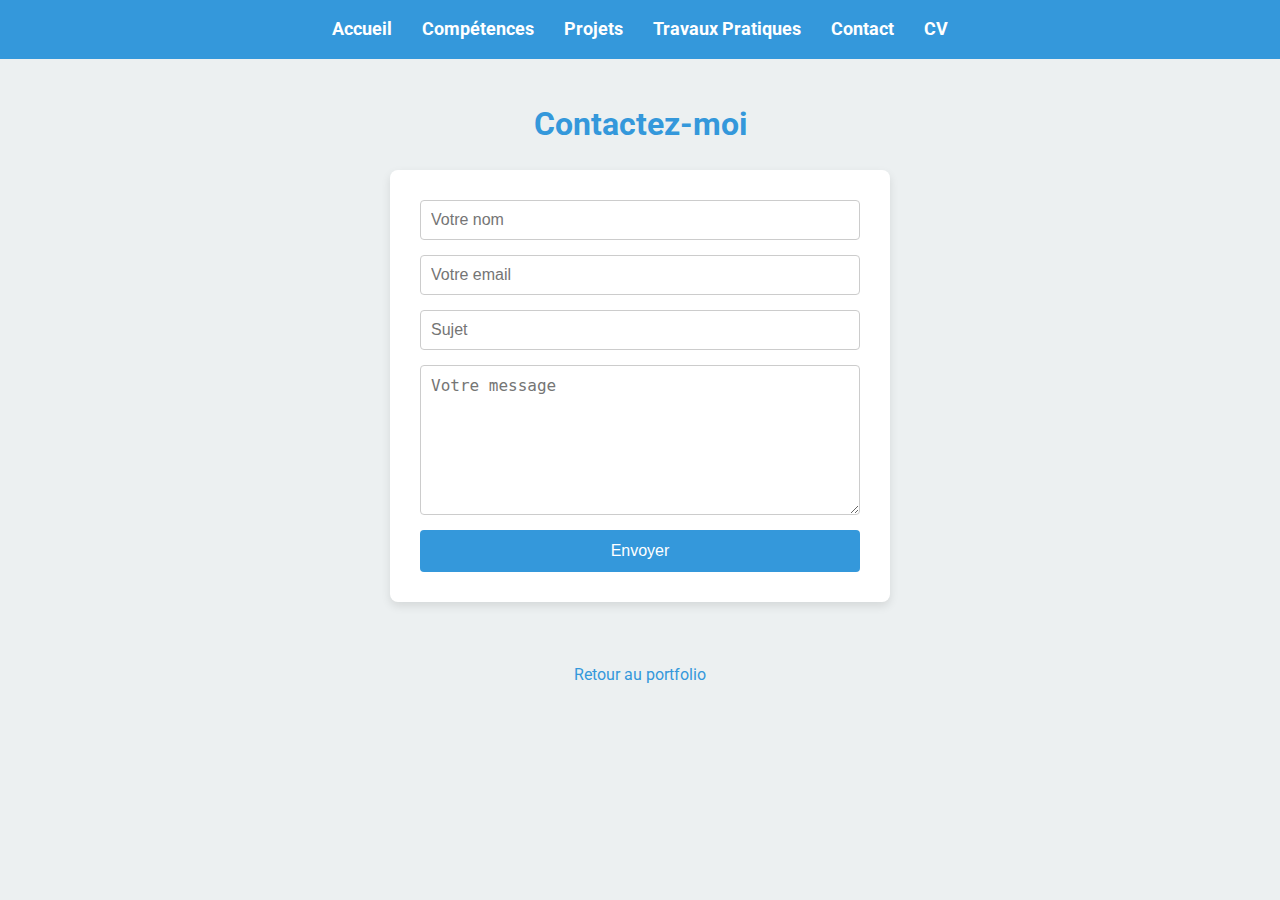
==== Contact.html @ ef3c6831 "Update Contact.html" ====
<!DOCTYPE html>
<html lang="fr">
<head>
    <link rel="stylesheet" href="style.css">
    <meta charset="UTF-8">
    <meta name="viewport" content="width=device-width, initial-scale=1.0">
    <title>Contact - Portfolio de Caron Adam</title>
    <style>
        @import url('https://fonts.googleapis.com/css2?family=Roboto:wght@300;400;700&display=swap');

        :root {
            --primary-color: #3498db;
            --secondary-color: #2c3e50;
            --accent-color: #e74c3c;
            --background-color: #ecf0f1;
            --text-color: #34495e;
        }

        * {
            margin: 0;
            padding: 0;
            box-sizing: border-box;
        }

        body {
            font-family: 'Roboto', sans-serif;
            background-color: var(--background-color);
            color: var(--text-color);
            line-height: 1.6;
        }

        .container {
            max-width: 800px;
            margin: 0 auto;
            padding: 40px 20px;
        }

        h1 {
            color: var(--primary-color);
            margin-bottom: 20px;
            text-align: center;
        }

        .contact-form {
            display: flex;
            flex-direction: column;
            max-width: 500px;
            margin: 0 auto;
            background-color: white;
            padding: 30px;
            border-radius: 8px;
            box-shadow: 0 4px 10px rgba(0, 0, 0, 0.1);
        }

        .contact-form input,
        .contact-form textarea {
            margin-bottom: 15px;
            padding: 10px;
            border: 1px solid #ccc;
            border-radius: 4px;
            font-size: 16px;
        }

        .contact-form textarea {
            min-height: 150px;
            resize: vertical;
        }

        .contact-form button {
            background-color: var(--primary-color);
            color: white;
            border: none;
            padding: 12px 20px;
            border-radius: 4px;
            cursor: pointer;
            font-size: 16px;
            transition: background-color 0.3s ease;
        }

        .contact-form button:hover {
            background-color: #2980b9;
        }

        #message-status {
            margin-top: 20px;
            padding: 10px;
            border-radius: 4px;
            text-align: center;
        }

        .success {
            background-color: #2ecc71;
            color: white;
        }

        .error {
            background-color: #e74c3c;
            color: white;
        }

        .back-link {
            display: block;
            text-align: center;
            margin-top: 20px;
            color: var(--primary-color);
            text-decoration: none;
        }

        .back-link:hover {
            text-decoration: underline;
        }

        /* Styles du menu de navigation */
nav {
    background-color: #3498db; /* Couleur bleu */
    padding: 15px 0;
    text-align: center;
}

nav ul {
    list-style: none;
    padding: 0;
    margin: 0;
    display: flex;
    justify-content: center;
}

nav ul li {
    margin: 0 15px;
}

nav ul li a {
    color: white;
    text-decoration: none;
    font-size: 18px;
    font-weight: bold;
    transition: color 0.3s ease;
}

nav ul li a:hover {
    color: #ecf0f1;
}

/* Style pour le sous-menu */
nav ul li {
    position: relative;
}

.dropdown-content {
    display: none;
    position: absolute;
    background-color: white;
    box-shadow: 0 4px 6px rgba(0, 0, 0, 0.1);
    padding: 10px 0;
    border-radius: 5px;
}

.dropdown-content a {
    display: block;
    padding: 8px 15px;
    color: #3498db;
    text-decoration: none;
}

.dropdown-content a:hover {
    background-color: #ecf0f1;
}

nav ul li:hover .dropdown-content {
    display: block;
}

    </style>
</head>
<body>
    <div id="header"></div>
    <div class="container">
        <h1>Contactez-moi</h1>
<form class="contact-form" id="contact-form" action="https://formspree.io/f/mgvaegjn" method="POST">
    <input type="text" name="name" placeholder="Votre nom" required>
    <input type="email" name="email" placeholder="Votre email" required>
    <input type="text" name="subject" placeholder="Sujet" required>
    <textarea name="message" placeholder="Votre message" required></textarea>
    <button type="submit">Envoyer</button>
</form>
        <div id="message-status"></div>
        <a href="index.html" class="back-link">Retour au portfolio</a>
    </div>

    <script>
        document.getElementById('contact-form').addEventListener('submit', function(e) {
            e.preventDefault();
            
            setTimeout(() => {
                const messageStatus = document.getElementById('message-status');
                messageStatus.textContent = "Message envoyé avec succès !";
                messageStatus.className = 'success';
                
                this.reset();

                setTimeout(() => {
                    messageStatus.textContent = '';
                    messageStatus.className = '';
                }, 5000);
            }, 1000);
        });
    </script>
    <script src="loadHeader.js"></script>
</body>
</html>
---- style.css ----

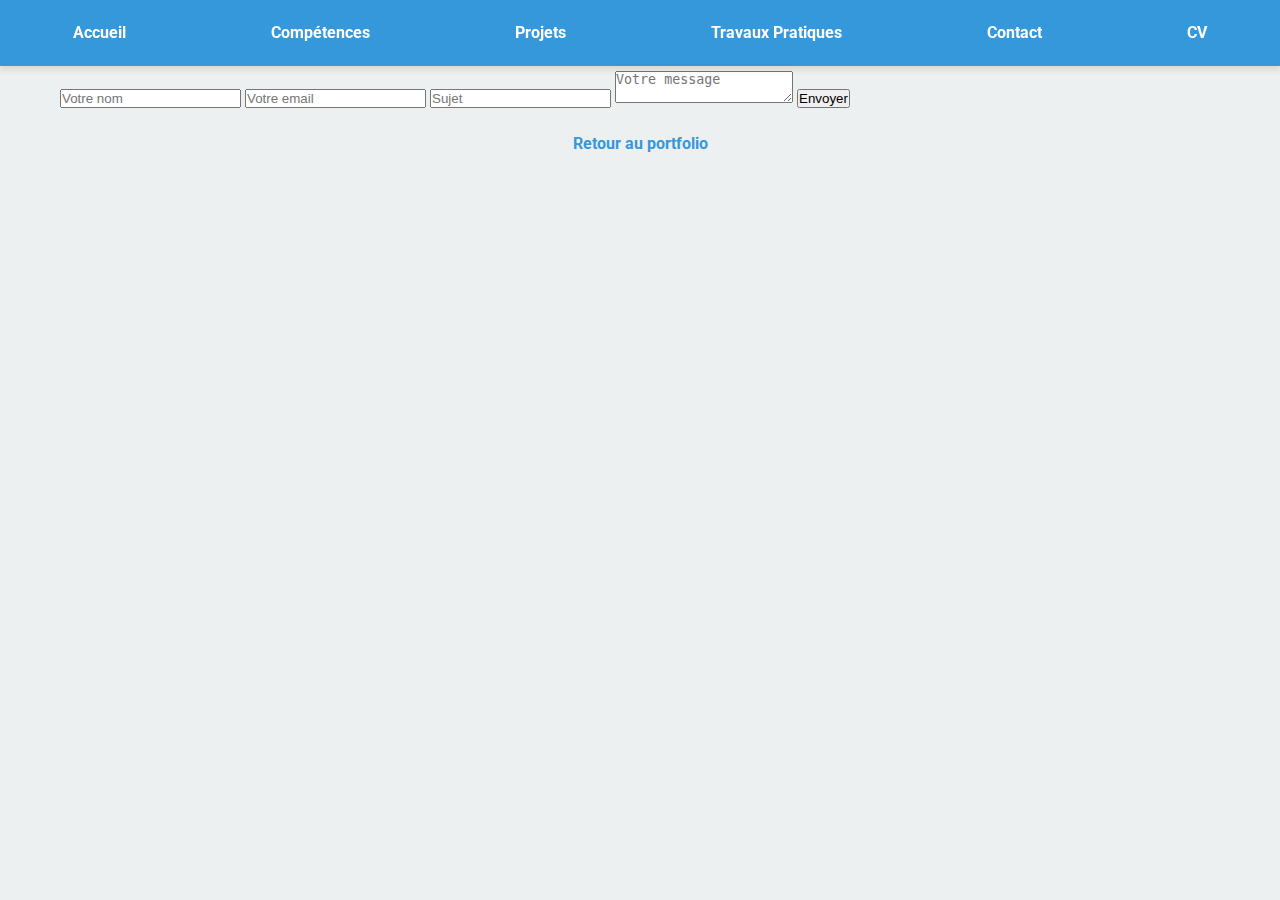
==== commit f93496e3: "Update Contact.html" ====
--- a/Contact.html
+++ b/Contact.html
@@ -5,172 +5,6 @@
     <meta charset="UTF-8">
     <meta name="viewport" content="width=device-width, initial-scale=1.0">
     <title>Contact - Portfolio de Caron Adam</title>
-    <style>
-        @import url('https://fonts.googleapis.com/css2?family=Roboto:wght@300;400;700&display=swap');
-
-        :root {
-            --primary-color: #3498db;
-            --secondary-color: #2c3e50;
-            --accent-color: #e74c3c;
-            --background-color: #ecf0f1;
-            --text-color: #34495e;
-        }
-
-        * {
-            margin: 0;
-            padding: 0;
-            box-sizing: border-box;
-        }
-
-        body {
-            font-family: 'Roboto', sans-serif;
-            background-color: var(--background-color);
-            color: var(--text-color);
-            line-height: 1.6;
-        }
-
-        .container {
-            max-width: 800px;
-            margin: 0 auto;
-            padding: 40px 20px;
-        }
-
-        h1 {
-            color: var(--primary-color);
-            margin-bottom: 20px;
-            text-align: center;
-        }
-
-        .contact-form {
-            display: flex;
-            flex-direction: column;
-            max-width: 500px;
-            margin: 0 auto;
-            background-color: white;
-            padding: 30px;
-            border-radius: 8px;
-            box-shadow: 0 4px 10px rgba(0, 0, 0, 0.1);
-        }
-
-        .contact-form input,
-        .contact-form textarea {
-            margin-bottom: 15px;
-            padding: 10px;
-            border: 1px solid #ccc;
-            border-radius: 4px;
-            font-size: 16px;
-        }
-
-        .contact-form textarea {
-            min-height: 150px;
-            resize: vertical;
-        }
-
-        .contact-form button {
-            background-color: var(--primary-color);
-            color: white;
-            border: none;
-            padding: 12px 20px;
-            border-radius: 4px;
-            cursor: pointer;
-            font-size: 16px;
-            transition: background-color 0.3s ease;
-        }
-
-        .contact-form button:hover {
-            background-color: #2980b9;
-        }
-
-        #message-status {
-            margin-top: 20px;
-            padding: 10px;
-            border-radius: 4px;
-            text-align: center;
-        }
-
-        .success {
-            background-color: #2ecc71;
-            color: white;
-        }
-
-        .error {
-            background-color: #e74c3c;
-            color: white;
-        }
-
-        .back-link {
-            display: block;
-            text-align: center;
-            margin-top: 20px;
-            color: var(--primary-color);
-            text-decoration: none;
-        }
-
-        .back-link:hover {
-            text-decoration: underline;
-        }
-
-        /* Styles du menu de navigation */
-nav {
-    background-color: #3498db; /* Couleur bleu */
-    padding: 15px 0;
-    text-align: center;
-}
-
-nav ul {
-    list-style: none;
-    padding: 0;
-    margin: 0;
-    display: flex;
-    justify-content: center;
-}
-
-nav ul li {
-    margin: 0 15px;
-}
-
-nav ul li a {
-    color: white;
-    text-decoration: none;
-    font-size: 18px;
-    font-weight: bold;
-    transition: color 0.3s ease;
-}
-
-nav ul li a:hover {
-    color: #ecf0f1;
-}
-
-/* Style pour le sous-menu */
-nav ul li {
-    position: relative;
-}
-
-.dropdown-content {
-    display: none;
-    position: absolute;
-    background-color: white;
-    box-shadow: 0 4px 6px rgba(0, 0, 0, 0.1);
-    padding: 10px 0;
-    border-radius: 5px;
-}
-
-.dropdown-content a {
-    display: block;
-    padding: 8px 15px;
-    color: #3498db;
-    text-decoration: none;
-}
-
-.dropdown-content a:hover {
-    background-color: #ecf0f1;
-}
-
-nav ul li:hover .dropdown-content {
-    display: block;
-}
-
-    </style>
 </head>
 <body>
     <div id="header"></div>
--- a/style.css
+++ b/style.css
@@ -1 +1,186 @@
+@import url('https://fonts.googleapis.com/css2?family=Roboto:wght@300;400;700&display=swap');
 
+:root {
+    --primary-color: #3498db;
+    --secondary-color: #2c3e50;
+    --accent-color: #e74c3c;
+    --background-color: #ecf0f1;
+    --text-color: #34495e;
+}
+
+* {
+    margin: 0;
+    padding: 0;
+    box-sizing: border-box;
+}
+
+body {
+    font-family: 'Roboto', sans-serif;
+    background-color: var(--background-color);
+    color: var(--text-color);
+    line-height: 1.6;
+}
+
+.container {
+    max-width: 1200px;
+    margin: 0 auto;
+    padding: 0 20px;
+}
+
+/* ---------- HEADER (Commun) ---------- */
+header {
+    background-color: var(--primary-color);
+    color: white;
+    padding: 20px 0;
+    box-shadow: 0 4px 6px rgba(0, 0, 0, 0.1);
+    position: fixed;
+    width: 100%;
+    z-index: 1000;
+}
+
+nav ul {
+    list-style-type: none;
+    display: flex;
+    justify-content: space-around;
+}
+
+nav ul li {
+    position: relative;
+}
+
+nav ul li a {
+    color: white;
+    text-decoration: none;
+    font-weight: bold;
+    transition: color 0.3s ease;
+}
+
+nav ul li a:hover {
+    color: var(--accent-color);
+}
+
+.dropdown-content {
+    display: none;
+    position: absolute;
+    background-color: var(--secondary-color);
+    min-width: 160px;
+    box-shadow: 0 8px 16px rgba(0, 0, 0, 0.2);
+    z-index: 1;
+}
+
+.dropdown-content a {
+    color: white;
+    padding: 12px 16px;
+    text-decoration: none;
+    display: block;
+}
+
+.dropdown-content a:hover {
+    background-color: var(--accent-color);
+}
+
+nav ul li:hover .dropdown-content {
+    display: block;
+}
+
+/* ---------- MAIN ---------- */
+main {
+    padding: 100px 0 40px;
+}
+
+/* ---------- SECTIONS ---------- */
+section {
+    margin-bottom: 60px;
+    background-color: white;
+    padding: 30px;
+    border-radius: 8px;
+    box-shadow: 0 4px 10px rgba(0, 0, 0, 0.1);
+    transition: transform 0.3s ease, box-shadow 0.3s ease;
+}
+
+section:hover {
+    transform: translateY(-5px);
+    box-shadow: 0 6px 15px rgba(0, 0, 0, 0.2);
+}
+
+/* ---------- TITRES ---------- */
+h1, h2 {
+    color: var(--primary-color);
+    margin-bottom: 20px;
+}
+
+h3 {
+    color: var(--secondary-color);
+    margin-bottom: 15px;
+}
+
+/* ---------- FOOTER ---------- */
+footer {
+    background-color: var(--secondary-color);
+    color: white;
+    text-align: center;
+    padding: 20px 0;
+    margin-top: 40px;
+}
+
+/* ---------- FOND AVEC TEXTURE ---------- */
+.texture {
+    background-image: url("data:image/svg+xml,%3Csvg width='100' height='100' viewBox='0 0 100 100' xmlns='http://www.w3.org/2000/svg'%3E%3Cpath d='M11 18c3.866 0 7-3.134 7-7s-3.134-7-7-7-7 3.134-7 7 3.134 7 7 7zm48 25c3.866 0 7-3.134 7-7s-3.134-7-7-7-7 3.134-7 7 3.134 7 7 7zm-43-7c1.657 0 3-1.343 3-3s-1.343-3-3-3-3 1.343-3 3 1.343 3 3 3zm63 31c1.657 0 3-1.343 3-3s-1.343-3-3-3-3 1.343-3 3 1.343 3 3 3zM34 90c1.657 0 3-1.343 3-3s-1.343-3-3-3-3 1.343-3 3 1.343 3 3 3zm56-76c1.657 0 3-1.343 3-3s-1.343-3-3-3-3 1.343-3 3 1.343 3 3 3z' fill='%23bdc3c7' fill-opacity='0.14' fill-rule='evenodd'/%3E%3C/svg%3E");
+}
+
+/* ---------- SKILLS ---------- */
+.skills {
+    display: flex;
+    justify-content: space-around;
+    flex-wrap: wrap;
+}
+
+.skill {
+    text-align: center;
+    margin: 20px;
+    padding: 20px;
+    background-color: rgba(255, 255, 255, 0.8);
+    border-radius: 8px;
+    box-shadow: 0 2px 5px rgba(0, 0, 0, 0.1);
+    transition: transform 0.3s ease;
+}
+
+.skill:hover {
+    transform: scale(1.05);
+}
+
+.skill-icon {
+    font-size: 48px;
+    margin-bottom: 10px;
+}
+
+/* ---------- PROGRESS BAR ---------- */
+.progress-bar {
+    width: 100%;
+    background-color: #e0e0e0;
+    border-radius: 5px;
+    overflow: hidden;
+}
+
+.progress {
+    height: 10px;
+    background-color: var(--primary-color);
+    transition: width 1s ease-in-out;
+}
+
+/* ---------- LIENS ---------- */
+a {
+    color: var(--primary-color);
+    text-decoration: none;
+}
+
+a:hover {
+    text-decoration: underline;
+}
+
+.back-link {
+    display: block;
+    text-align: center;
+    margin-top: 20px;
+    font-weight: bold;
+}
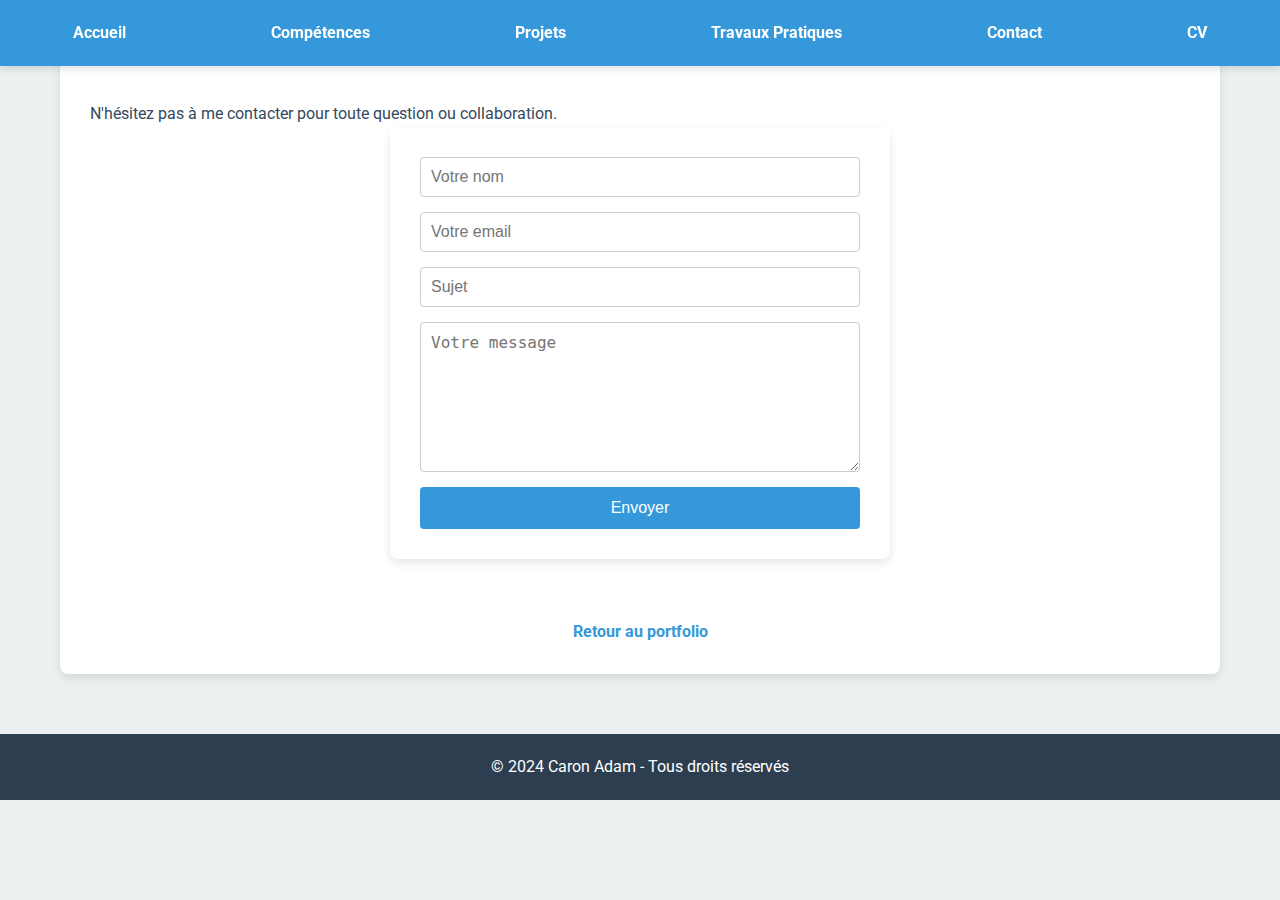
==== commit 7ad584af: "Update Contact.html" ====
--- a/Contact.html
+++ b/Contact.html
@@ -1,27 +1,46 @@
 <!DOCTYPE html>
 <html lang="fr">
 <head>
-    <link rel="stylesheet" href="style.css">
     <meta charset="UTF-8">
     <meta name="viewport" content="width=device-width, initial-scale=1.0">
     <title>Contact - Portfolio de Caron Adam</title>
+    <link rel="stylesheet" href="style.css">
 </head>
 <body>
+    <!-- HEADER -->
     <div id="header"></div>
-    <div class="container">
-        <h1>Contactez-moi</h1>
-<form class="contact-form" id="contact-form" action="https://formspree.io/f/mgvaegjn" method="POST">
-    <input type="text" name="name" placeholder="Votre nom" required>
-    <input type="email" name="email" placeholder="Votre email" required>
-    <input type="text" name="subject" placeholder="Sujet" required>
-    <textarea name="message" placeholder="Votre message" required></textarea>
-    <button type="submit">Envoyer</button>
-</form>
-        <div id="message-status"></div>
-        <a href="index.html" class="back-link">Retour au portfolio</a>
-    </div>
 
+    <!-- MAIN CONTENT -->
+    <main class="container">
+        <section>
+            <h1>Contactez-moi</h1>
+            <p>N'hésitez pas à me contacter pour toute question ou collaboration.</p>
+
+            <div class="form-container">
+                <form class="contact-form" id="contact-form" action="https://formspree.io/f/mgvaegjn" method="POST">
+                    <input type="text" name="name" placeholder="Votre nom" required>
+                    <input type="email" name="email" placeholder="Votre email" required>
+                    <input type="text" name="subject" placeholder="Sujet" required>
+                    <textarea name="message" placeholder="Votre message" required></textarea>
+                    <button type="submit">Envoyer</button>
+                </form>
+                <div id="message-status"></div>
+            </div>
+            
+            <a href="index.html" class="back-link">Retour au portfolio</a>
+        </section>
+    </main>
+
+    <!-- FOOTER -->
+    <footer>
+        <div class="container">
+            <p>&copy; 2024 Caron Adam - Tous droits réservés</p>
+        </div>
+    </footer>
+
+    <!-- SCRIPTS -->
     <script>
+        // Formulaire AJAX avec confirmation de message envoyé
         document.getElementById('contact-form').addEventListener('submit', function(e) {
             e.preventDefault();
             
@@ -39,6 +58,7 @@
             }, 1000);
         });
     </script>
-    <script src="loadHeader.js"></script>
+
+    <script src="loadHeader.js"></script> <!-- Vérifie si ce fichier fonctionne bien -->
 </body>
 </html>
--- a/style.css
+++ b/style.css
@@ -184,3 +184,63 @@
     margin-top: 20px;
     font-weight: bold;
 }
+
+/* ---------- FORMULAIRE DE CONTACT ---------- */
+.contact-form {
+    display: flex;
+    flex-direction: column;
+    max-width: 500px;
+    margin: 0 auto;
+    background-color: white;
+    padding: 30px;
+    border-radius: 8px;
+    box-shadow: 0 4px 10px rgba(0, 0, 0, 0.1);
+}
+
+.contact-form input,
+.contact-form textarea {
+    margin-bottom: 15px;
+    padding: 10px;
+    border: 1px solid #ccc;
+    border-radius: 4px;
+    font-size: 16px;
+    width: 100%;
+}
+
+.contact-form textarea {
+    min-height: 150px;
+    resize: vertical;
+}
+
+.contact-form button {
+    background-color: var(--primary-color);
+    color: white;
+    border: none;
+    padding: 12px 20px;
+    border-radius: 4px;
+    cursor: pointer;
+    font-size: 16px;
+    transition: background-color 0.3s ease;
+}
+
+.contact-form button:hover {
+    background-color: #2980b9;
+}
+
+#message-status {
+    margin-top: 20px;
+    padding: 10px;
+    border-radius: 4px;
+    text-align: center;
+}
+
+.success {
+    background-color: #2ecc71;
+    color: white;
+}
+
+.error {
+    background-color: #e74c3c;
+    color: white;
+}
+
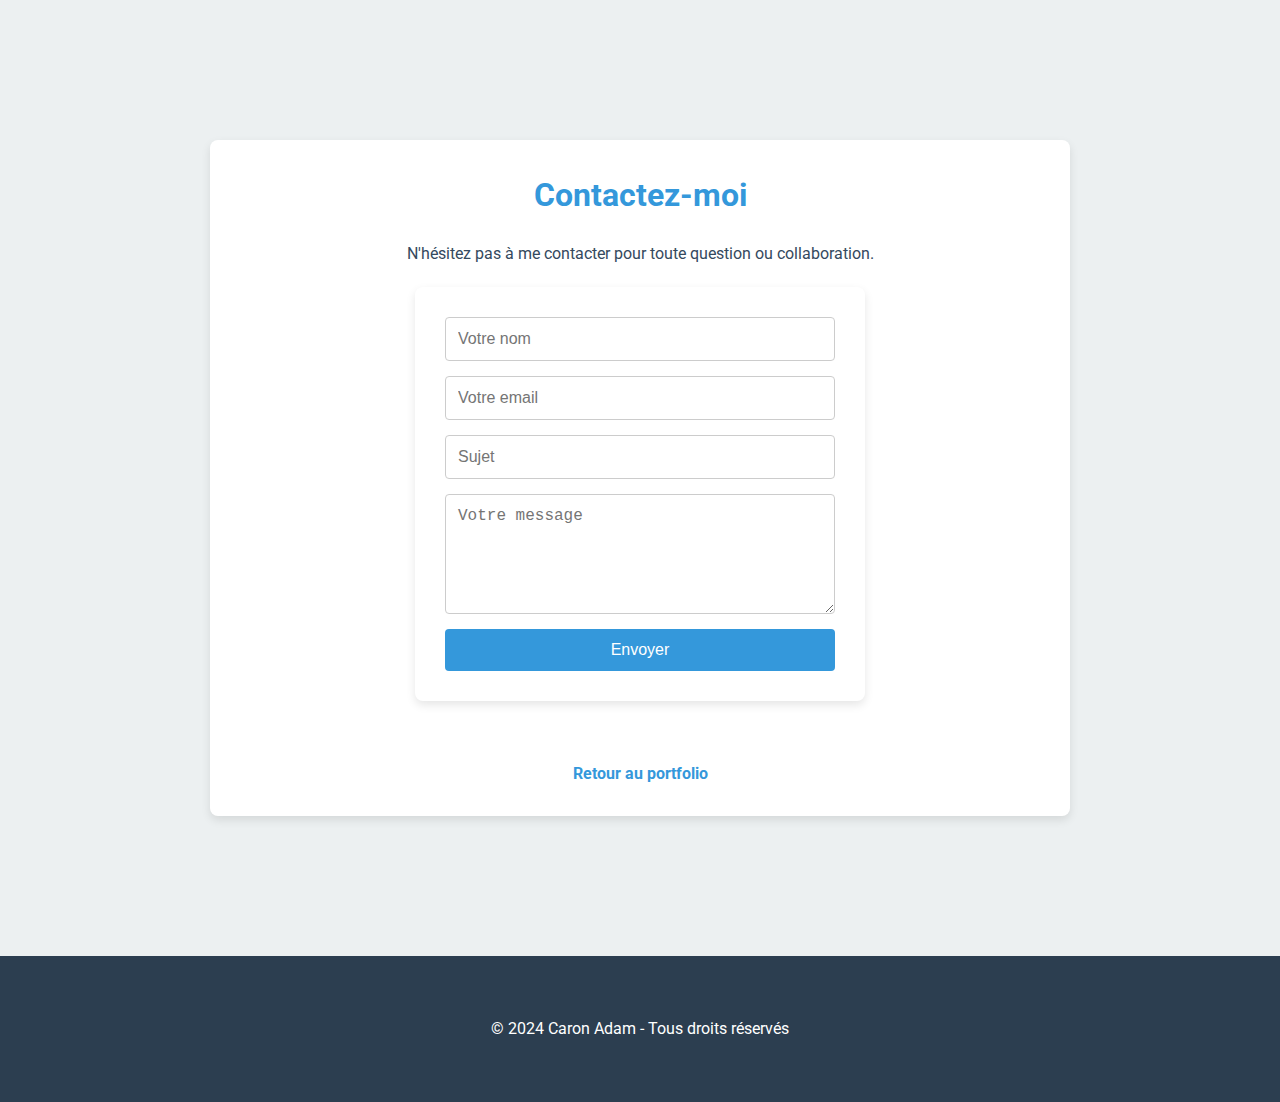
==== commit 7233bd5c: "Update Contact.html" ====
--- a/Contact.html
+++ b/Contact.html
@@ -11,7 +11,7 @@
     <div id="header"></div>
 
     <!-- MAIN CONTENT -->
-    <main class="container">
+    <main class="container contact-section">
         <section>
             <h1>Contactez-moi</h1>
             <p>N'hésitez pas à me contacter pour toute question ou collaboration.</p>
@@ -40,25 +40,24 @@
 
     <!-- SCRIPTS -->
     <script>
-        // Formulaire AJAX avec confirmation de message envoyé
+        // Gestion de l'envoi du formulaire avec confirmation
         document.getElementById('contact-form').addEventListener('submit', function(e) {
             e.preventDefault();
+
+            const formData = new FormData(this);
+            fetch(this.action, {
+                method: "POST",
+                body: formData,
+                headers: { 'Accept': 'application/json' }
+            }).then(response => {
+                if (response.ok) {
+                    document.getElementById('message-status').textContent = "Message envoyé avec succès !";
+                    document.getElementById('message-status').className = 'success';
+                    this.reset();
+                    setTimeout(() => {
+                        document.getElementById('message-status').textContent = '';
+                        document.getElementById('message-status').className = '';
+                    }, 5000);
+                } else {
+                    document.getElementById('message-status').textContent = "Une erreur est survenue, veuillez réessayer.";
             
-            setTimeout(() => {
-                const messageStatus = document.getElementById('message-status');
-                messageStatus.textContent = "Message envoyé avec succès !";
-                messageStatus.className = 'success';
-                
-                this.reset();
-
-                setTimeout(() => {
-                    messageStatus.textContent = '';
-                    messageStatus.className = '';
-                }, 5000);
-            }, 1000);
-        });
-    </script>
-
-    <script src="loadHeader.js"></script> <!-- Vérifie si ce fichier fonctionne bien -->
-</body>
-</html>
--- a/style.css
+++ b/style.css
@@ -1,5 +1,6 @@
 @import url('https://fonts.googleapis.com/css2?family=Roboto:wght@300;400;700&display=swap');
 
+/* ---------- VARIABLES ---------- */
 :root {
     --primary-color: #3498db;
     --secondary-color: #2c3e50;
@@ -8,6 +9,7 @@
     --text-color: #34495e;
 }
 
+/* ---------- RESET ---------- */
 * {
     margin: 0;
     padding: 0;
@@ -21,13 +23,15 @@
     line-height: 1.6;
 }
 
+/* ---------- CONTAINER GLOBAL ---------- */
 .container {
-    max-width: 1200px;
+    max-width: 900px; /* Ajustement de la largeur pour un bon centrage */
     margin: 0 auto;
-    padding: 0 20px;
-}
-
-/* ---------- HEADER (Commun) ---------- */
+    padding: 40px 20px; /* Ajout d'un padding pour espacer du haut */
+    text-align: center; /* Centre le texte */
+}
+
+/* ---------- HEADER ---------- */
 header {
     background-color: var(--primary-color);
     color: white;
@@ -39,7 +43,7 @@
 }
 
 nav ul {
-    list-style-type: none;
+    list-style: none;
     display: flex;
     justify-content: space-around;
 }
@@ -59,6 +63,7 @@
     color: var(--accent-color);
 }
 
+/* ---------- DROPDOWN MENU ---------- */
 .dropdown-content {
     display: none;
     position: absolute;
@@ -83,12 +88,11 @@
     display: block;
 }
 
-/* ---------- MAIN ---------- */
+/* ---------- SECTIONS ---------- */
 main {
-    padding: 100px 0 40px;
-}
-
-/* ---------- SECTIONS ---------- */
+    padding-top: 100px;
+}
+
 section {
     margin-bottom: 60px;
     background-color: white;
@@ -107,25 +111,30 @@
 h1, h2 {
     color: var(--primary-color);
     margin-bottom: 20px;
+    text-align: center;
 }
 
 h3 {
     color: var(--secondary-color);
     margin-bottom: 15px;
-}
-
-/* ---------- FOOTER ---------- */
-footer {
-    background-color: var(--secondary-color);
-    color: white;
-    text-align: center;
-    padding: 20px 0;
-    margin-top: 40px;
-}
-
-/* ---------- FOND AVEC TEXTURE ---------- */
-.texture {
-    background-image: url("data:image/svg+xml,%3Csvg width='100' height='100' viewBox='0 0 100 100' xmlns='http://www.w3.org/2000/svg'%3E%3Cpath d='M11 18c3.866 0 7-3.134 7-7s-3.134-7-7-7-7 3.134-7 7 3.134 7 7 7zm48 25c3.866 0 7-3.134 7-7s-3.134-7-7-7-7 3.134-7 7 3.134 7 7 7zm-43-7c1.657 0 3-1.343 3-3s-1.343-3-3-3-3 1.343-3 3 1.343 3 3 3zm63 31c1.657 0 3-1.343 3-3s-1.343-3-3-3-3 1.343-3 3 1.343 3 3 3zM34 90c1.657 0 3-1.343 3-3s-1.343-3-3-3-3 1.343-3 3 1.343 3 3 3zm56-76c1.657 0 3-1.343 3-3s-1.343-3-3-3-3 1.343-3 3 1.343 3 3 3z' fill='%23bdc3c7' fill-opacity='0.14' fill-rule='evenodd'/%3E%3C/svg%3E");
+    text-align: center;
+}
+
+/* ---------- LIENS ---------- */
+a {
+    color: var(--primary-color);
+    text-decoration: none;
+    font-weight: bold;
+}
+
+a:hover {
+    text-decoration: underline;
+}
+
+.back-link {
+    display: block;
+    text-align: center;
+    margin-top: 20px;
 }
 
 /* ---------- SKILLS ---------- */
@@ -168,39 +177,66 @@
     transition: width 1s ease-in-out;
 }
 
-/* ---------- LIENS ---------- */
-a {
-    color: var(--primary-color);
-    text-decoration: none;
-}
-
-a:hover {
-    text-decoration: underline;
-}
-
-.back-link {
-    display: block;
-    text-align: center;
+/* ---------- TRAVAUX PRATIQUES ---------- */
+.tp-list {
+    display: flex;
+    flex-wrap: wrap;
+    justify-content: space-around;
+}
+
+.tp-item {
+    background: white;
+    padding: 20px;
+    margin: 15px;
+    border-radius: 8px;
+    box-shadow: 0 4px 10px rgba(0, 0, 0, 0.1);
+    text-align: center;
+    transition: transform 0.3s ease;
+    width: 300px;
+}
+
+.tp-item:hover {
+    transform: scale(1.05);
+}
+
+.tp-item a {
+    display: inline-block;
+    margin-top: 10px;
+    padding: 10px 15px;
+    background: var(--primary-color);
+    color: white;
+    border-radius: 5px;
+}
+
+.tp-item a:hover {
+    background: #2980b9;
+}
+
+/* ---------- FORMULAIRE DE CONTACT ---------- */
+.form-container {
+    display: flex;
+    justify-content: center;
+    align-items: center;
+    flex-direction: column;
     margin-top: 20px;
-    font-weight: bold;
-}
-
-/* ---------- FORMULAIRE DE CONTACT ---------- */
+}
+
 .contact-form {
     display: flex;
     flex-direction: column;
-    max-width: 500px;
-    margin: 0 auto;
+    max-width: 450px; /* Ajustement de la taille */
+    width: 100%;
     background-color: white;
     padding: 30px;
     border-radius: 8px;
     box-shadow: 0 4px 10px rgba(0, 0, 0, 0.1);
+    text-align: left;
 }
 
 .contact-form input,
 .contact-form textarea {
     margin-bottom: 15px;
-    padding: 10px;
+    padding: 12px;
     border: 1px solid #ccc;
     border-radius: 4px;
     font-size: 16px;
@@ -208,7 +244,7 @@
 }
 
 .contact-form textarea {
-    min-height: 150px;
+    min-height: 120px;
     resize: vertical;
 }
 
@@ -216,7 +252,7 @@
     background-color: var(--primary-color);
     color: white;
     border: none;
-    padding: 12px 20px;
+    padding: 12px;
     border-radius: 4px;
     cursor: pointer;
     font-size: 16px;
@@ -227,6 +263,7 @@
     background-color: #2980b9;
 }
 
+/* ---------- MESSAGE STATUS ---------- */
 #message-status {
     margin-top: 20px;
     padding: 10px;
@@ -244,3 +281,16 @@
     color: white;
 }
 
+/* ---------- FOOTER ---------- */
+footer {
+    margin-top: 40px;
+    padding: 20px 0;
+    background-color: var(--secondary-color);
+    color: white;
+    text-align: center;
+}
+
+/* ---------- ESPACEMENT POUR QUE LE FORMULAIRE NE SOIT PAS COLLÉ EN HAUT ---------- */
+.contact-section {
+    margin-top: 100px;
+}
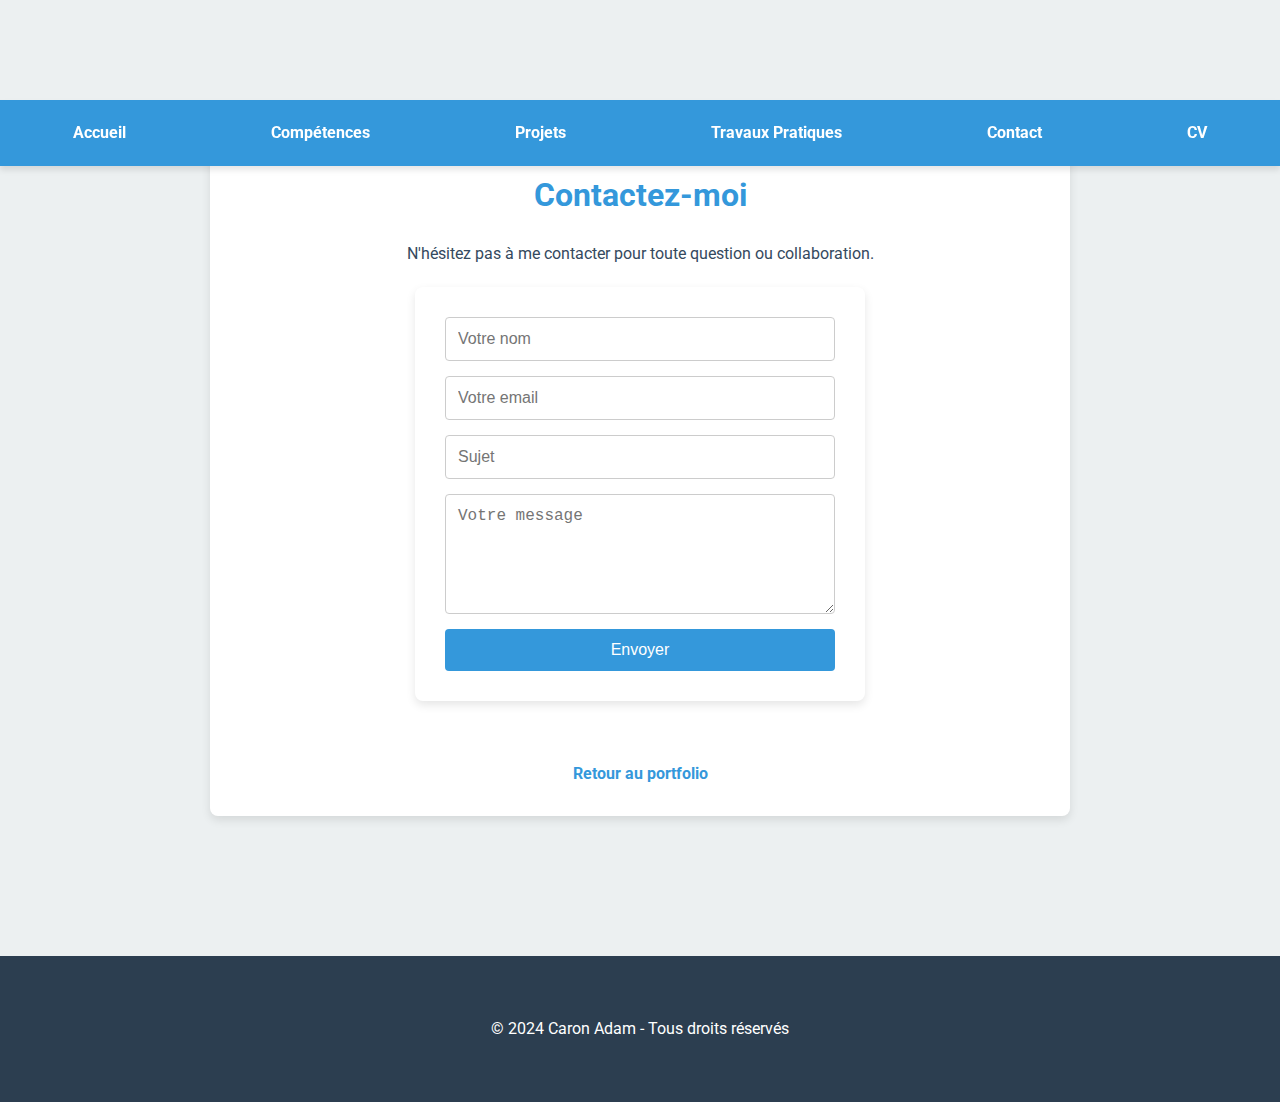
==== commit 30168d44: "Update Contact.html" ====
--- a/Contact.html
+++ b/Contact.html
@@ -7,7 +7,7 @@
     <link rel="stylesheet" href="style.css">
 </head>
 <body>
-    <!-- HEADER -->
+    <!-- HEADER chargé dynamiquement -->
     <div id="header"></div>
 
     <!-- MAIN CONTENT -->
@@ -40,24 +40,52 @@
 
     <!-- SCRIPTS -->
     <script>
-        // Gestion de l'envoi du formulaire avec confirmation
-        document.getElementById('contact-form').addEventListener('submit', function(e) {
-            e.preventDefault();
+        // Vérification du chargement de la page et du header
+        document.addEventListener("DOMContentLoaded", function() {
+            // Chargement du header
+            fetch("header.html")
+                .then(response => {
+                    if (!response.ok) {
+                        throw new Error(`Erreur HTTP: ${response.status}`);
+                    }
+                    return response.text();
+                })
+                .then(data => {
+                    document.getElementById("header").innerHTML = data;
+                })
+                .catch(error => {
+                    console.error("Erreur lors du chargement du header :", error);
+                });
 
-            const formData = new FormData(this);
-            fetch(this.action, {
-                method: "POST",
-                body: formData,
-                headers: { 'Accept': 'application/json' }
-            }).then(response => {
-                if (response.ok) {
-                    document.getElementById('message-status').textContent = "Message envoyé avec succès !";
-                    document.getElementById('message-status').className = 'success';
-                    this.reset();
-                    setTimeout(() => {
-                        document.getElementById('message-status').textContent = '';
-                        document.getElementById('message-status').className = '';
-                    }, 5000);
-                } else {
-                    document.getElementById('message-status').textContent = "Une erreur est survenue, veuillez réessayer.";
-            
+            // Gestion de l'envoi du formulaire avec confirmation
+            document.getElementById('contact-form').addEventListener('submit', function(e) {
+                e.preventDefault();
+
+                const formData = new FormData(this);
+                fetch(this.action, {
+                    method: "POST",
+                    body: formData,
+                    headers: { 'Accept': 'application/json' }
+                }).then(response => {
+                    const messageStatus = document.getElementById('message-status');
+                    if (response.ok) {
+                        messageStatus.textContent = "Message envoyé avec succès !";
+                        messageStatus.className = 'success';
+                        this.reset();
+                        setTimeout(() => {
+                            messageStatus.textContent = '';
+                            messageStatus.className = '';
+                        }, 5000);
+                    } else {
+                        messageStatus.textContent = "Une erreur est survenue, veuillez réessayer.";
+                        messageStatus.className = 'error';
+                    }
+                }).catch(() => {
+                    document.getElementById('message-status').textContent = "Problème de connexion, vérifiez votre réseau.";
+                    document.getElementById('message-status').className = 'error';
+                });
+            });
+        });
+    </script>
+</body>
+</html>
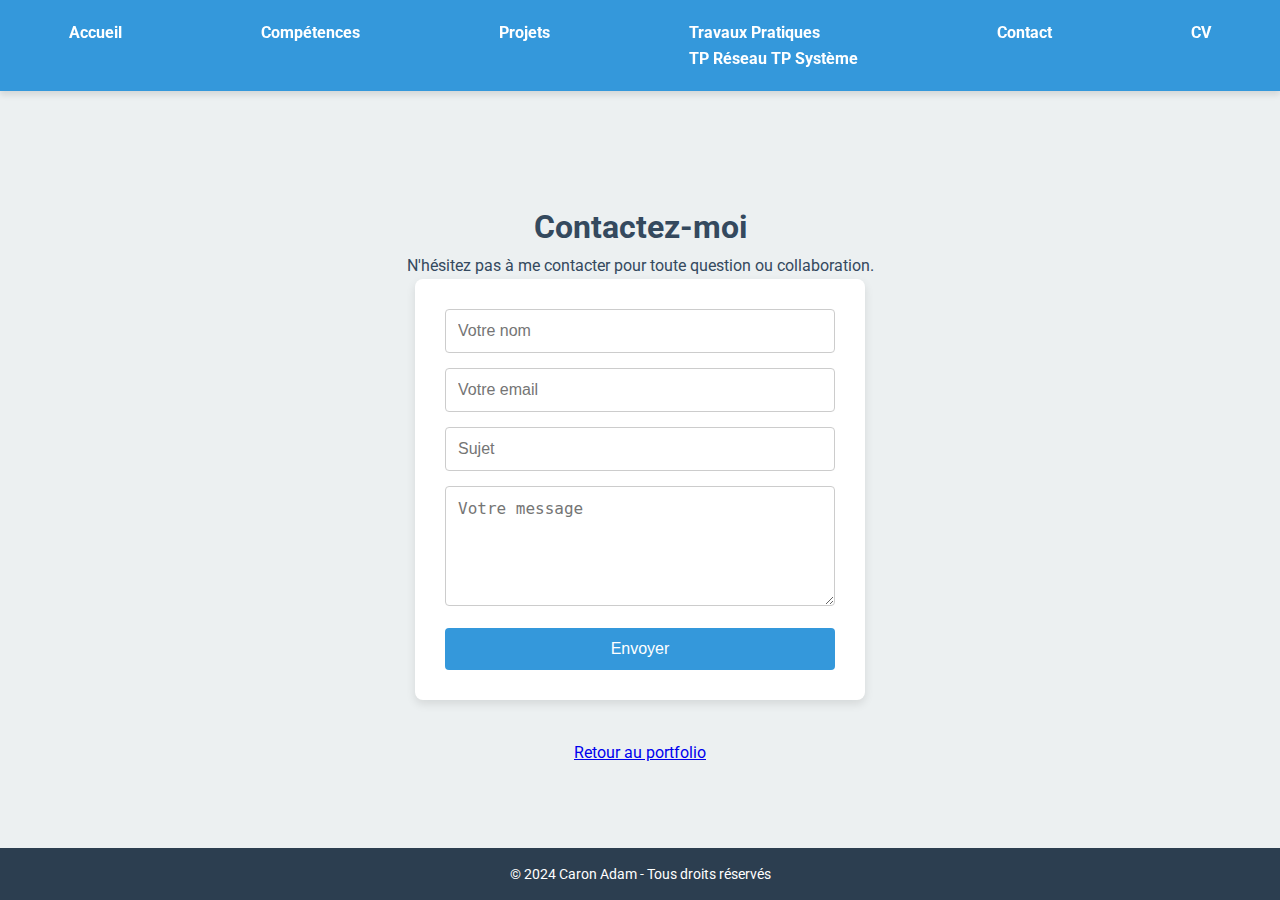
==== commit 9adf10a9: "Update Contact.html" ====
--- a/Contact.html
+++ b/Contact.html
@@ -7,12 +7,12 @@
     <link rel="stylesheet" href="style.css">
 </head>
 <body>
-    <!-- HEADER chargé dynamiquement -->
+    <!-- HEADER -->
     <div id="header"></div>
 
     <!-- MAIN CONTENT -->
-    <main class="container contact-section">
-        <section>
+    <main>
+        <div class="container">
             <h1>Contactez-moi</h1>
             <p>N'hésitez pas à me contacter pour toute question ou collaboration.</p>
 
@@ -26,64 +26,43 @@
                 </form>
                 <div id="message-status"></div>
             </div>
-            
+
             <a href="index.html" class="back-link">Retour au portfolio</a>
-        </section>
+        </div>
     </main>
 
     <!-- FOOTER -->
     <footer>
-        <div class="container">
-            <p>&copy; 2024 Caron Adam - Tous droits réservés</p>
-        </div>
+        <p>&copy; 2024 Caron Adam - Tous droits réservés</p>
     </footer>
 
     <!-- SCRIPTS -->
+    <script src="loadHeader.js"></script>
     <script>
-        // Vérification du chargement de la page et du header
-        document.addEventListener("DOMContentLoaded", function() {
-            // Chargement du header
-            fetch("header.html")
-                .then(response => {
-                    if (!response.ok) {
-                        throw new Error(`Erreur HTTP: ${response.status}`);
-                    }
-                    return response.text();
-                })
-                .then(data => {
-                    document.getElementById("header").innerHTML = data;
-                })
-                .catch(error => {
-                    console.error("Erreur lors du chargement du header :", error);
-                });
+        document.getElementById('contact-form').addEventListener('submit', function(e) {
+            e.preventDefault();
 
-            // Gestion de l'envoi du formulaire avec confirmation
-            document.getElementById('contact-form').addEventListener('submit', function(e) {
-                e.preventDefault();
-
-                const formData = new FormData(this);
-                fetch(this.action, {
-                    method: "POST",
-                    body: formData,
-                    headers: { 'Accept': 'application/json' }
-                }).then(response => {
-                    const messageStatus = document.getElementById('message-status');
-                    if (response.ok) {
-                        messageStatus.textContent = "Message envoyé avec succès !";
-                        messageStatus.className = 'success';
-                        this.reset();
-                        setTimeout(() => {
-                            messageStatus.textContent = '';
-                            messageStatus.className = '';
-                        }, 5000);
-                    } else {
-                        messageStatus.textContent = "Une erreur est survenue, veuillez réessayer.";
-                        messageStatus.className = 'error';
-                    }
-                }).catch(() => {
-                    document.getElementById('message-status').textContent = "Problème de connexion, vérifiez votre réseau.";
+            const formData = new FormData(this);
+            fetch(this.action, {
+                method: "POST",
+                body: formData,
+                headers: { 'Accept': 'application/json' }
+            }).then(response => {
+                if (response.ok) {
+                    document.getElementById('message-status').textContent = "Message envoyé avec succès !";
+                    document.getElementById('message-status').className = 'success';
+                    this.reset();
+                    setTimeout(() => {
+                        document.getElementById('message-status').textContent = '';
+                        document.getElementById('message-status').className = '';
+                    }, 5000);
+                } else {
+                    document.getElementById('message-status').textContent = "Une erreur est survenue, veuillez réessayer.";
                     document.getElementById('message-status').className = 'error';
-                });
+                }
+            }).catch(error => {
+                document.getElementById('message-status').textContent = "Erreur de connexion, veuillez réessayer.";
+                document.getElementById('message-status').className = 'error';
             });
         });
     </script>
--- a/style.css
+++ b/style.css
@@ -21,14 +21,9 @@
     background-color: var(--background-color);
     color: var(--text-color);
     line-height: 1.6;
-}
-
-/* ---------- CONTAINER GLOBAL ---------- */
-.container {
-    max-width: 900px; /* Ajustement de la largeur pour un bon centrage */
-    margin: 0 auto;
-    padding: 40px 20px; /* Ajout d'un padding pour espacer du haut */
-    text-align: center; /* Centre le texte */
+    display: flex;
+    flex-direction: column;
+    min-height: 100vh; /* Assure que la page occupe toute la hauteur */
 }
 
 /* ---------- HEADER ---------- */
@@ -39,6 +34,8 @@
     box-shadow: 0 4px 6px rgba(0, 0, 0, 0.1);
     position: fixed;
     width: 100%;
+    top: 0;
+    left: 0;
     z-index: 1000;
 }
 
@@ -63,169 +60,32 @@
     color: var(--accent-color);
 }
 
-/* ---------- DROPDOWN MENU ---------- */
-.dropdown-content {
-    display: none;
-    position: absolute;
-    background-color: var(--secondary-color);
-    min-width: 160px;
-    box-shadow: 0 8px 16px rgba(0, 0, 0, 0.2);
-    z-index: 1;
+/* ---------- MAIN CONTENT ---------- */
+main {
+    flex: 1;
+    padding-top: 120px; /* Espacement pour éviter que le contenu soit caché par le header */
+    display: flex;
+    justify-content: center;
+    align-items: center;
 }
 
-.dropdown-content a {
-    color: white;
-    padding: 12px 16px;
-    text-decoration: none;
-    display: block;
-}
-
-.dropdown-content a:hover {
-    background-color: var(--accent-color);
-}
-
-nav ul li:hover .dropdown-content {
-    display: block;
-}
-
-/* ---------- SECTIONS ---------- */
-main {
-    padding-top: 100px;
-}
-
-section {
-    margin-bottom: 60px;
-    background-color: white;
-    padding: 30px;
-    border-radius: 8px;
-    box-shadow: 0 4px 10px rgba(0, 0, 0, 0.1);
-    transition: transform 0.3s ease, box-shadow 0.3s ease;
-}
-
-section:hover {
-    transform: translateY(-5px);
-    box-shadow: 0 6px 15px rgba(0, 0, 0, 0.2);
-}
-
-/* ---------- TITRES ---------- */
-h1, h2 {
-    color: var(--primary-color);
-    margin-bottom: 20px;
+.container {
+    max-width: 900px;
+    width: 100%;
     text-align: center;
-}
-
-h3 {
-    color: var(--secondary-color);
-    margin-bottom: 15px;
-    text-align: center;
-}
-
-/* ---------- LIENS ---------- */
-a {
-    color: var(--primary-color);
-    text-decoration: none;
-    font-weight: bold;
-}
-
-a:hover {
-    text-decoration: underline;
-}
-
-.back-link {
-    display: block;
-    text-align: center;
-    margin-top: 20px;
-}
-
-/* ---------- SKILLS ---------- */
-.skills {
-    display: flex;
-    justify-content: space-around;
-    flex-wrap: wrap;
-}
-
-.skill {
-    text-align: center;
-    margin: 20px;
-    padding: 20px;
-    background-color: rgba(255, 255, 255, 0.8);
-    border-radius: 8px;
-    box-shadow: 0 2px 5px rgba(0, 0, 0, 0.1);
-    transition: transform 0.3s ease;
-}
-
-.skill:hover {
-    transform: scale(1.05);
-}
-
-.skill-icon {
-    font-size: 48px;
-    margin-bottom: 10px;
-}
-
-/* ---------- PROGRESS BAR ---------- */
-.progress-bar {
-    width: 100%;
-    background-color: #e0e0e0;
-    border-radius: 5px;
-    overflow: hidden;
-}
-
-.progress {
-    height: 10px;
-    background-color: var(--primary-color);
-    transition: width 1s ease-in-out;
-}
-
-/* ---------- TRAVAUX PRATIQUES ---------- */
-.tp-list {
-    display: flex;
-    flex-wrap: wrap;
-    justify-content: space-around;
-}
-
-.tp-item {
-    background: white;
-    padding: 20px;
-    margin: 15px;
-    border-radius: 8px;
-    box-shadow: 0 4px 10px rgba(0, 0, 0, 0.1);
-    text-align: center;
-    transition: transform 0.3s ease;
-    width: 300px;
-}
-
-.tp-item:hover {
-    transform: scale(1.05);
-}
-
-.tp-item a {
-    display: inline-block;
-    margin-top: 10px;
-    padding: 10px 15px;
-    background: var(--primary-color);
-    color: white;
-    border-radius: 5px;
-}
-
-.tp-item a:hover {
-    background: #2980b9;
 }
 
 /* ---------- FORMULAIRE DE CONTACT ---------- */
 .form-container {
     display: flex;
+    flex-direction: column;
+    align-items: center;
     justify-content: center;
-    align-items: center;
-    flex-direction: column;
-    margin-top: 20px;
 }
 
 .contact-form {
-    display: flex;
-    flex-direction: column;
-    max-width: 450px; /* Ajustement de la taille */
     width: 100%;
+    max-width: 450px;
     background-color: white;
     padding: 30px;
     border-radius: 8px;
@@ -257,6 +117,7 @@
     cursor: pointer;
     font-size: 16px;
     transition: background-color 0.3s ease;
+    width: 100%;
 }
 
 .contact-form button:hover {
@@ -283,14 +144,10 @@
 
 /* ---------- FOOTER ---------- */
 footer {
-    margin-top: 40px;
-    padding: 20px 0;
     background-color: var(--secondary-color);
     color: white;
     text-align: center;
+    padding: 15px 0;
+    font-size: 14px;
+    margin-top: auto;
 }
-
-/* ---------- ESPACEMENT POUR QUE LE FORMULAIRE NE SOIT PAS COLLÉ EN HAUT ---------- */
-.contact-section {
-    margin-top: 100px;
-}
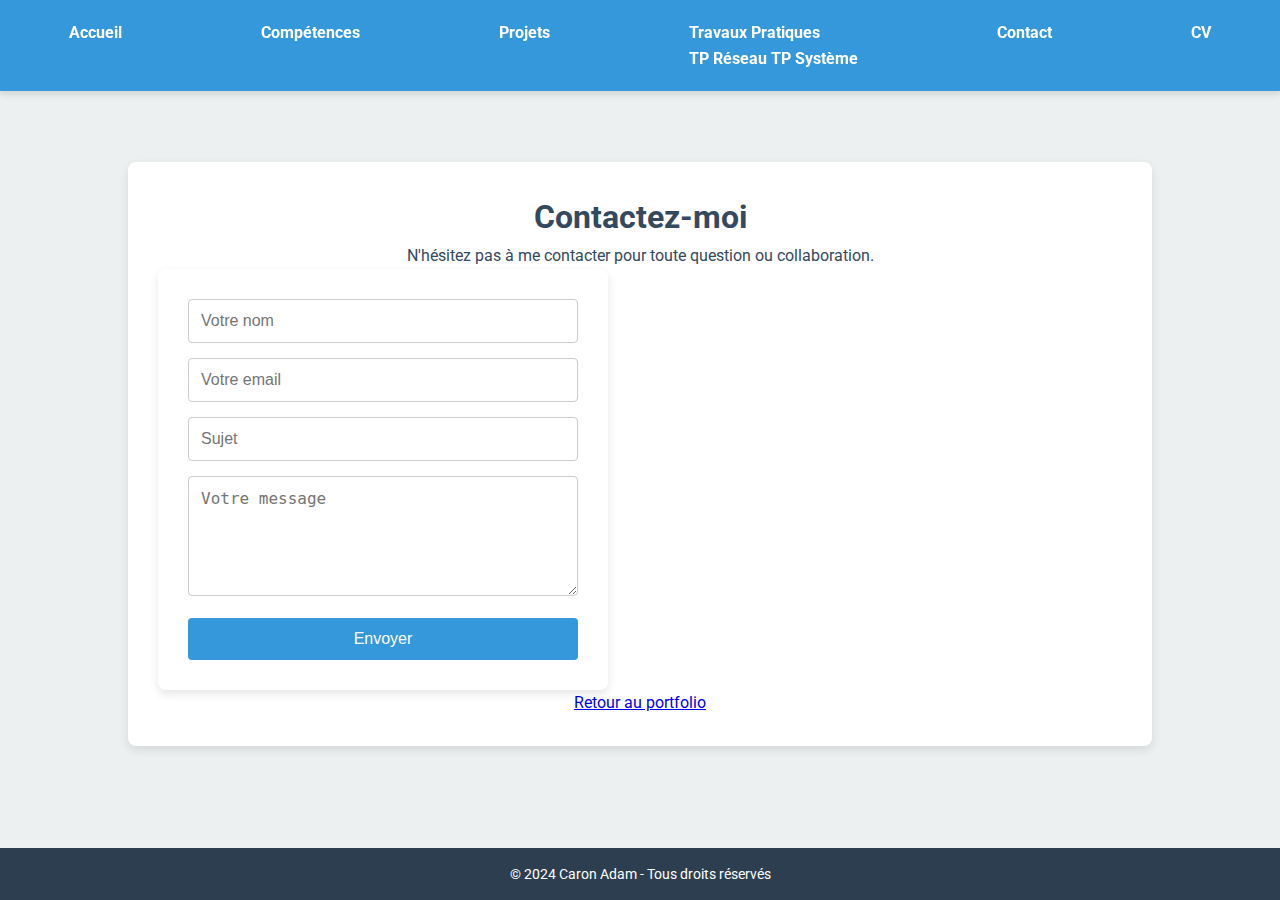
==== commit 1641f691: "Update Contact.html" ====
--- a/Contact.html
+++ b/Contact.html
@@ -11,8 +11,8 @@
     <div id="header"></div>
 
     <!-- MAIN CONTENT -->
-    <main>
-        <div class="container">
+    <main class="main-container">
+        <section>
             <h1>Contactez-moi</h1>
             <p>N'hésitez pas à me contacter pour toute question ou collaboration.</p>
 
@@ -28,7 +28,7 @@
             </div>
 
             <a href="index.html" class="back-link">Retour au portfolio</a>
-        </div>
+        </section>
     </main>
 
     <!-- FOOTER -->
@@ -38,33 +38,5 @@
 
     <!-- SCRIPTS -->
     <script src="loadHeader.js"></script>
-    <script>
-        document.getElementById('contact-form').addEventListener('submit', function(e) {
-            e.preventDefault();
-
-            const formData = new FormData(this);
-            fetch(this.action, {
-                method: "POST",
-                body: formData,
-                headers: { 'Accept': 'application/json' }
-            }).then(response => {
-                if (response.ok) {
-                    document.getElementById('message-status').textContent = "Message envoyé avec succès !";
-                    document.getElementById('message-status').className = 'success';
-                    this.reset();
-                    setTimeout(() => {
-                        document.getElementById('message-status').textContent = '';
-                        document.getElementById('message-status').className = '';
-                    }, 5000);
-                } else {
-                    document.getElementById('message-status').textContent = "Une erreur est survenue, veuillez réessayer.";
-                    document.getElementById('message-status').className = 'error';
-                }
-            }).catch(error => {
-                document.getElementById('message-status').textContent = "Erreur de connexion, veuillez réessayer.";
-                document.getElementById('message-status').className = 'error';
-            });
-        });
-    </script>
 </body>
 </html>
--- a/style.css
+++ b/style.css
@@ -9,13 +9,14 @@
     --text-color: #34495e;
 }
 
-/* ---------- RESET ---------- */
+/* ---------- RESET GÉNÉRAL ---------- */
 * {
     margin: 0;
     padding: 0;
     box-sizing: border-box;
 }
 
+/* ---------- BODY ---------- */
 body {
     font-family: 'Roboto', sans-serif;
     background-color: var(--background-color);
@@ -23,7 +24,7 @@
     line-height: 1.6;
     display: flex;
     flex-direction: column;
-    min-height: 100vh; /* Assure que la page occupe toute la hauteur */
+    min-height: 100vh;
 }
 
 /* ---------- HEADER ---------- */
@@ -61,28 +62,33 @@
 }
 
 /* ---------- MAIN CONTENT ---------- */
-main {
+.main-container {
     flex: 1;
-    padding-top: 120px; /* Espacement pour éviter que le contenu soit caché par le header */
     display: flex;
     justify-content: center;
     align-items: center;
+    flex-direction: column;
+    padding-top: 120px; /* Évite le chevauchement avec le header */
 }
 
-.container {
-    max-width: 900px;
-    width: 100%;
+/* ---------- SECTIONS ---------- */
+section {
+    width: 80%;
+    margin-bottom: 60px;
+    background-color: white;
+    padding: 30px;
+    border-radius: 8px;
+    box-shadow: 0 4px 10px rgba(0, 0, 0, 0.1);
+    transition: transform 0.3s ease, box-shadow 0.3s ease;
     text-align: center;
 }
 
-/* ---------- FORMULAIRE DE CONTACT ---------- */
-.form-container {
-    display: flex;
-    flex-direction: column;
-    align-items: center;
-    justify-content: center;
+section:hover {
+    transform: translateY(-5px);
+    box-shadow: 0 6px 15px rgba(0, 0, 0, 0.2);
 }
 
+/* ---------- FORMULAIRE DE CONTACT ---------- */
 .contact-form {
     width: 100%;
     max-width: 450px;
@@ -124,24 +130,6 @@
     background-color: #2980b9;
 }
 
-/* ---------- MESSAGE STATUS ---------- */
-#message-status {
-    margin-top: 20px;
-    padding: 10px;
-    border-radius: 4px;
-    text-align: center;
-}
-
-.success {
-    background-color: #2ecc71;
-    color: white;
-}
-
-.error {
-    background-color: #e74c3c;
-    color: white;
-}
-
 /* ---------- FOOTER ---------- */
 footer {
     background-color: var(--secondary-color);
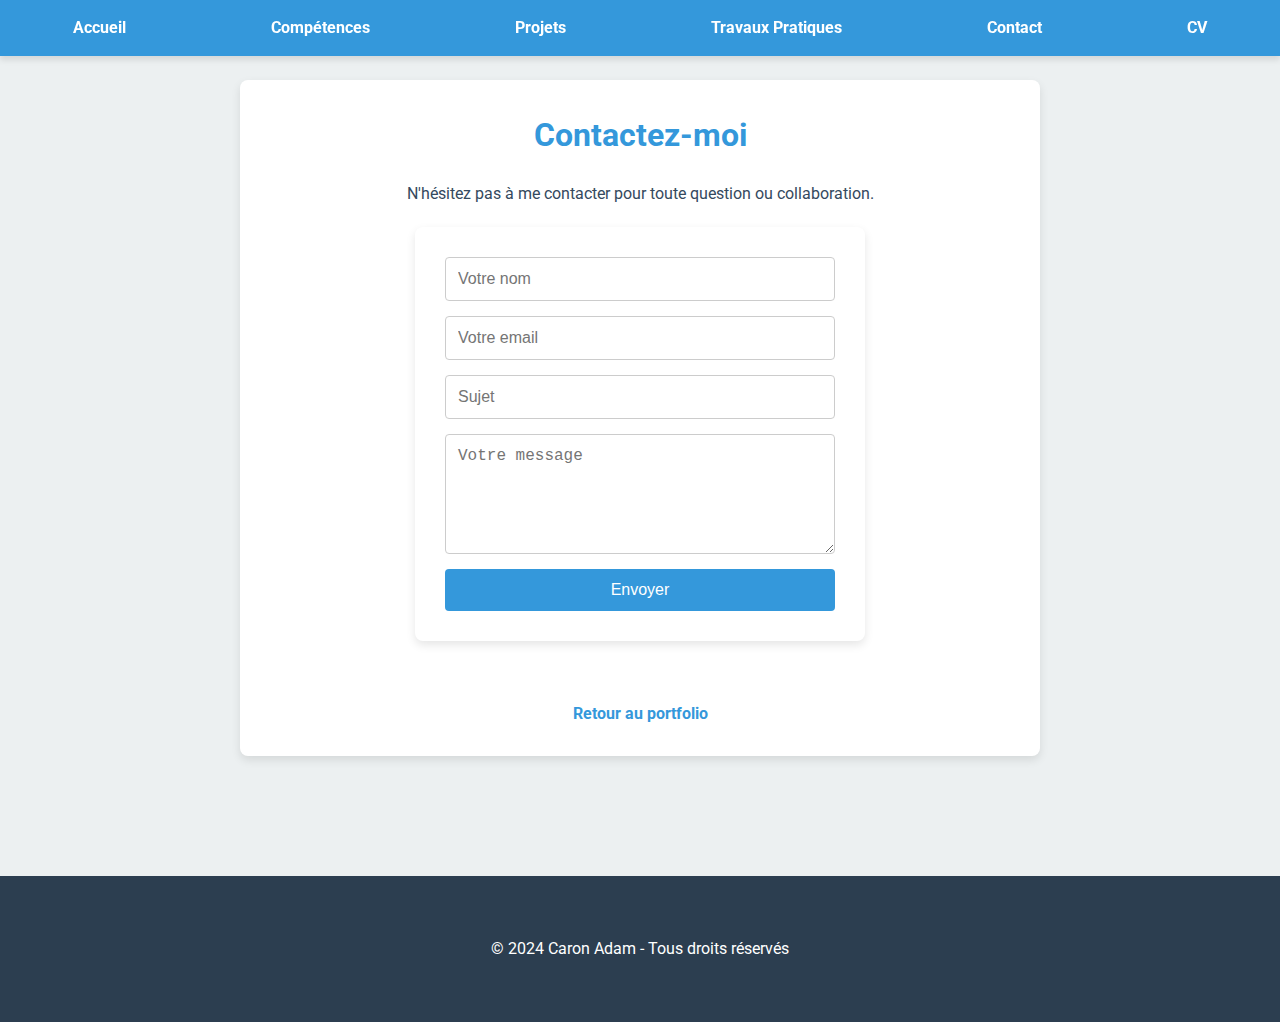
==== commit ce934afb: "Update Contact.html" ====
--- a/Contact.html
+++ b/Contact.html
@@ -7,11 +7,11 @@
     <link rel="stylesheet" href="style.css">
 </head>
 <body>
-    <!-- HEADER -->
+    <!-- HEADER chargé dynamiquement -->
     <div id="header"></div>
 
     <!-- MAIN CONTENT -->
-    <main class="main-container">
+    <main class="container contact-section">
         <section>
             <h1>Contactez-moi</h1>
             <p>N'hésitez pas à me contacter pour toute question ou collaboration.</p>
@@ -26,17 +26,66 @@
                 </form>
                 <div id="message-status"></div>
             </div>
-
+            
             <a href="index.html" class="back-link">Retour au portfolio</a>
         </section>
     </main>
 
     <!-- FOOTER -->
     <footer>
-        <p>&copy; 2024 Caron Adam - Tous droits réservés</p>
+        <div class="container">
+            <p>&copy; 2024 Caron Adam - Tous droits réservés</p>
+        </div>
     </footer>
 
     <!-- SCRIPTS -->
-    <script src="loadHeader.js"></script>
+    <script>
+        // Vérification du chargement de la page et du header
+        document.addEventListener("DOMContentLoaded", function() {
+            // Chargement du header
+            fetch("header.html")
+                .then(response => {
+                    if (!response.ok) {
+                        throw new Error(`Erreur HTTP: ${response.status}`);
+                    }
+                    return response.text();
+                })
+                .then(data => {
+                    document.getElementById("header").innerHTML = data;
+                })
+                .catch(error => {
+                    console.error("Erreur lors du chargement du header :", error);
+                });
+
+            // Gestion de l'envoi du formulaire avec confirmation
+            document.getElementById('contact-form').addEventListener('submit', function(e) {
+                e.preventDefault();
+
+                const formData = new FormData(this);
+                fetch(this.action, {
+                    method: "POST",
+                    body: formData,
+                    headers: { 'Accept': 'application/json' }
+                }).then(response => {
+                    const messageStatus = document.getElementById('message-status');
+                    if (response.ok) {
+                        messageStatus.textContent = "Message envoyé avec succès !";
+                        messageStatus.className = 'success';
+                        this.reset();
+                        setTimeout(() => {
+                            messageStatus.textContent = '';
+                            messageStatus.className = '';
+                        }, 5000);
+                    } else {
+                        messageStatus.textContent = "Une erreur est survenue, veuillez réessayer.";
+                        messageStatus.className = 'error';
+                    }
+                }).catch(() => {
+                    document.getElementById('message-status').textContent = "Problème de connexion, vérifiez votre réseau.";
+                    document.getElementById('message-status').className = 'error';
+                });
+            });
+        });
+    </script>
 </body>
 </html>
--- a/style.css
+++ b/style.css
@@ -9,34 +9,38 @@
     --text-color: #34495e;
 }
 
-/* ---------- RESET GÉNÉRAL ---------- */
+/* ---------- RESET ---------- */
 * {
     margin: 0;
     padding: 0;
     box-sizing: border-box;
 }
 
-/* ---------- BODY ---------- */
 body {
     font-family: 'Roboto', sans-serif;
     background-color: var(--background-color);
     color: var(--text-color);
     line-height: 1.6;
-    display: flex;
-    flex-direction: column;
-    min-height: 100vh;
+}
+
+/* ---------- CONTAINER GLOBAL ---------- */
+.container {
+    max-width: 900px;
+    margin: 0 auto;
+    padding: 40px 20px;
+    text-align: center;
 }
 
 /* ---------- HEADER ---------- */
-header {
-    background-color: var(--primary-color);
-    color: white;
-    padding: 20px 0;
-    box-shadow: 0 4px 6px rgba(0, 0, 0, 0.1);
+#header {
     position: fixed;
-    width: 100%;
     top: 0;
     left: 0;
+    width: 100%;
+    background-color: var(--primary-color);
+    color: white;
+    padding: 15px 0;
+    box-shadow: 0 4px 6px rgba(0, 0, 0, 0.1);
     z-index: 1000;
 }
 
@@ -61,26 +65,47 @@
     color: var(--accent-color);
 }
 
+/* ---------- DROPDOWN MENU ---------- */
+.dropdown-content {
+    display: none;
+    position: absolute;
+    background-color: var(--secondary-color);
+    min-width: 160px;
+    box-shadow: 0 8px 16px rgba(0, 0, 0, 0.2);
+    z-index: 1;
+}
+
+.dropdown-content a {
+    color: white;
+    padding: 12px 16px;
+    text-decoration: none;
+    display: block;
+}
+
+.dropdown-content a:hover {
+    background-color: var(--accent-color);
+}
+
+nav ul li:hover .dropdown-content {
+    display: block;
+}
+
 /* ---------- MAIN CONTENT ---------- */
-.main-container {
-    flex: 1;
-    display: flex;
-    justify-content: center;
-    align-items: center;
-    flex-direction: column;
-    padding-top: 120px; /* Évite le chevauchement avec le header */
+main {
+    padding-top: 80px; /* Ajout d'un padding-top pour éviter que le header cache le contenu */
 }
 
 /* ---------- SECTIONS ---------- */
 section {
-    width: 80%;
-    margin-bottom: 60px;
+    margin-bottom: 40px;
     background-color: white;
     padding: 30px;
     border-radius: 8px;
     box-shadow: 0 4px 10px rgba(0, 0, 0, 0.1);
     transition: transform 0.3s ease, box-shadow 0.3s ease;
-    text-align: center;
+    max-width: 800px;
+    margin-left: auto;
+    margin-right: auto;
 }
 
 section:hover {
@@ -88,10 +113,50 @@
     box-shadow: 0 6px 15px rgba(0, 0, 0, 0.2);
 }
 
+/* ---------- TITRES ---------- */
+h1, h2 {
+    color: var(--primary-color);
+    margin-bottom: 20px;
+    text-align: center;
+}
+
+h3 {
+    color: var(--secondary-color);
+    margin-bottom: 15px;
+    text-align: center;
+}
+
+/* ---------- LIENS ---------- */
+a {
+    color: var(--primary-color);
+    text-decoration: none;
+    font-weight: bold;
+}
+
+a:hover {
+    text-decoration: underline;
+}
+
+.back-link {
+    display: block;
+    text-align: center;
+    margin-top: 20px;
+}
+
 /* ---------- FORMULAIRE DE CONTACT ---------- */
+.form-container {
+    display: flex;
+    justify-content: center;
+    align-items: center;
+    flex-direction: column;
+    margin-top: 20px;
+}
+
 .contact-form {
+    display: flex;
+    flex-direction: column;
+    max-width: 450px;
     width: 100%;
-    max-width: 450px;
     background-color: white;
     padding: 30px;
     border-radius: 8px;
@@ -123,19 +188,40 @@
     cursor: pointer;
     font-size: 16px;
     transition: background-color 0.3s ease;
-    width: 100%;
 }
 
 .contact-form button:hover {
     background-color: #2980b9;
 }
 
+/* ---------- MESSAGE STATUS ---------- */
+#message-status {
+    margin-top: 20px;
+    padding: 10px;
+    border-radius: 4px;
+    text-align: center;
+}
+
+.success {
+    background-color: #2ecc71;
+    color: white;
+}
+
+.error {
+    background-color: #e74c3c;
+    color: white;
+}
+
 /* ---------- FOOTER ---------- */
 footer {
+    margin-top: 40px;
+    padding: 20px 0;
     background-color: var(--secondary-color);
     color: white;
     text-align: center;
-    padding: 15px 0;
-    font-size: 14px;
-    margin-top: auto;
-}
+}
+
+/* ---------- ESPACEMENT POUR QUE LE FORMULAIRE NE SOIT PAS COLLÉ EN HAUT ---------- */
+.contact-section {
+    margin-top: 40px;
+}
